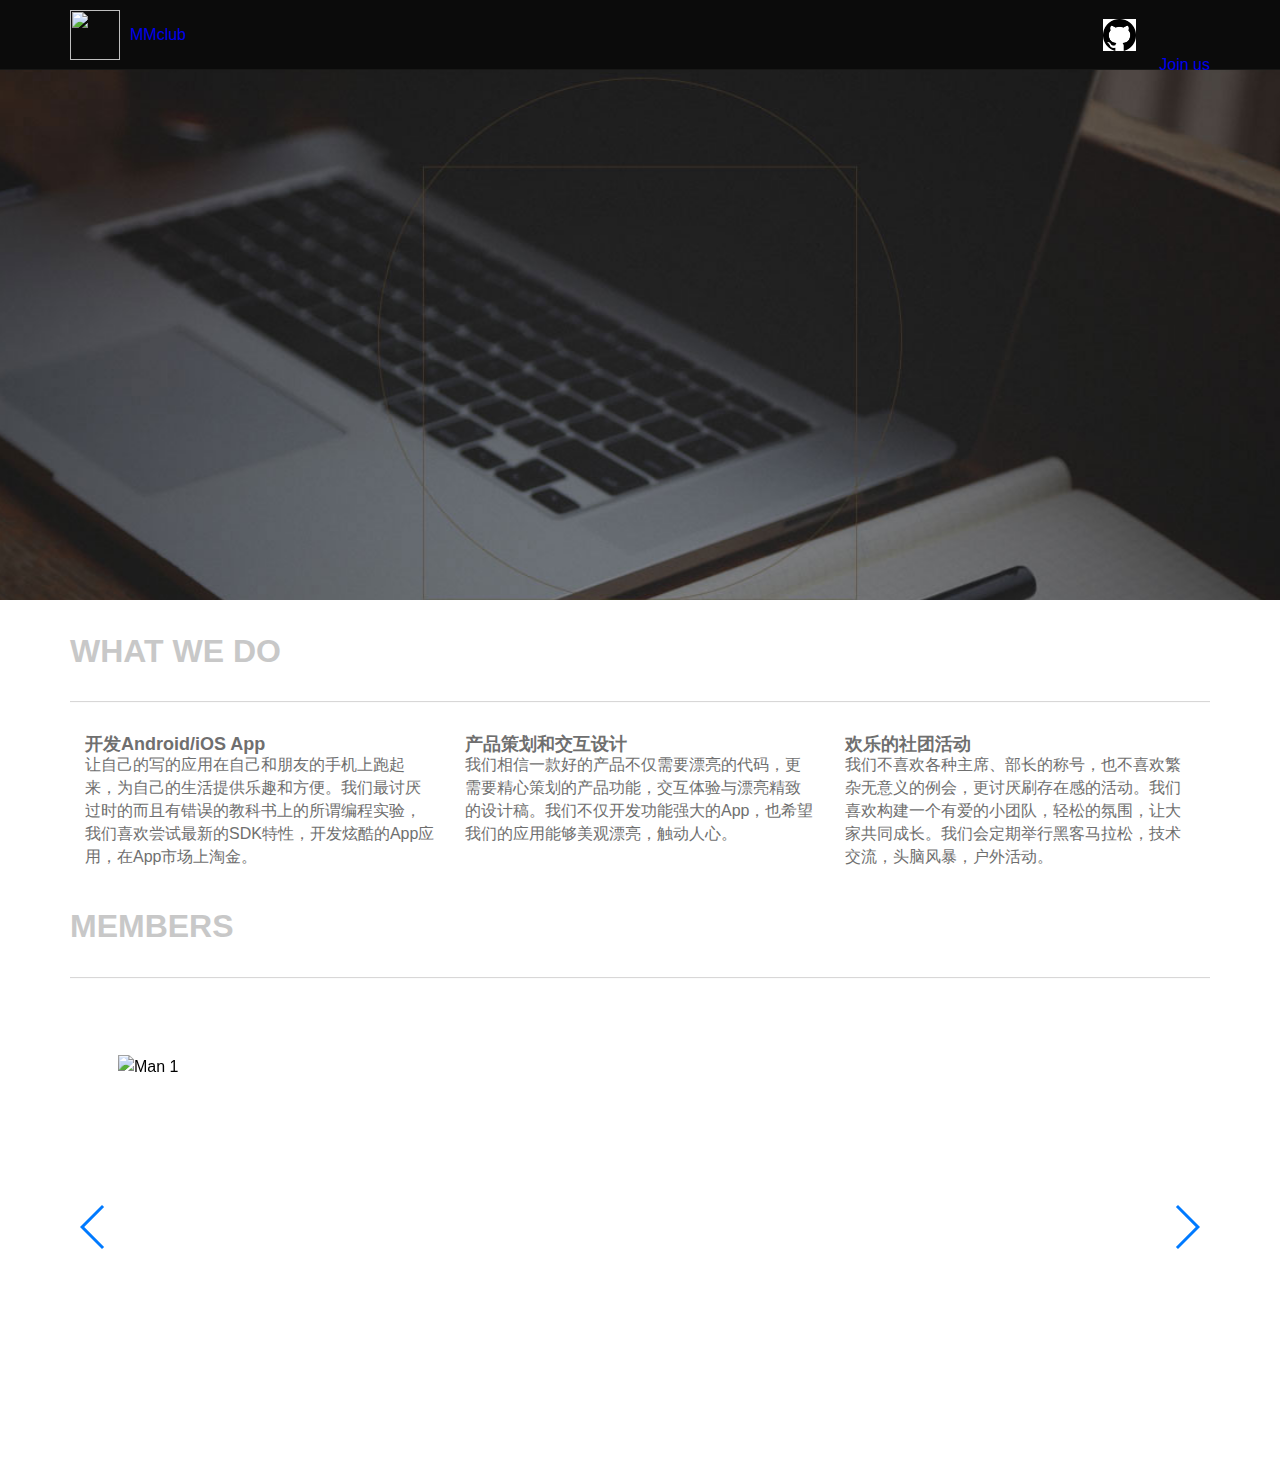
==== index.html @ 2ab3fcc4 "first commit" ====
<!DOCTYPE html>
<html>
<head>
	<meta charset="utf-8">
	<title>南京邮电大学移动互联网俱乐部</title>
    <meta name="viewport" content="width=device-width, initial-scale=1, maximum-scale=1, user-scalable=no">
	<link rel="stylesheet" type="text/css" href="css/swiper.min.css">
    <link rel="stylesheet" type="text/css" href="css/animate.min.css">
    <link rel="stylesheet" type="text/css" href="css/main.css">
</head>
<body>
            <div class="navbar">
                <div class="navcon">
                    <a href="#" class="index">
                        <img src="" class="logo">
                        <span>MMclub</span>
                        <div class="cls"></div>
                    </a>
                    <div class="cls"></div>
                    <div class="about">
                    <a href="http://mmclub.github.io/" class="gitcon">
                        <img src="img/github.png" class="git">
                    </a>
                    <a href="http://join.nupter.org/" class="join">
                        <span>Join us</span>
                    </a>
                    </div>
                    <div class="cls"></div>
                </div>
            </div>
            <div class="splash">
                
            </div>
            <div class="maincontent">
            <div class="memtitle"><h2>WHAT WE DO</h2></div>
            <div class="widewrapper">
        <div class="container">
            <div class="row features">
                <div class="col-md-4 feature">
                    <h3><!-- <a clas s="glyphicons tint"> <i></i> </a> -->开发Android/iOS App</h3>
                    <p>让自己的写的应用在自己和朋友的手机上跑起来，为自己的生活提供乐趣和方便。我们最讨厌过时的而且有错误的教科书上的所谓编程实验，我们喜欢尝试最新的SDK特性，开发炫酷的App应用，在App市场上淘金。</p>
                </div>
                <div class="col-md-4 feature">
                    <h3><!-- <i class="glyphicons fire"><i></i></i> -->产品策划和交互设计</h3>
                    <p>我们相信一款好的产品不仅需要漂亮的代码，更需要精心策划的产品功能，交互体验与漂亮精致的设计稿。我们不仅开发功能强大的App，也希望我们的应用能够美观漂亮，触动人心。</p>
                </div>
                <div class="col-md-4 feature">
                    <h3><!-- <i class="glyphicons cloud"><i></i></i> -->欢乐的社团活动</h3>
                    <p>我们不喜欢各种主席、部长的称号，也不喜欢繁杂无意义的例会，更讨厌刷存在感的活动。我们喜欢构建一个有爱的小团队，轻松的氛围，让大家共同成长。我们会定期举行黑客马拉松，技术交流，头脑风暴，户外活动。</p>
                </div>  
                <div class="cls"></div>      
            </div>
        </div>
    </div>
    <div class="memtitle"><h2>MEMBERS</h2></div>
            <div class="swiper-container">
                <div class="swiper-wrapper">
    <div class="swiper-slide">
        <img src="http://www.nupter.org/img/members/zy.jpg" class="img-responsive" alt="Man 1">
        <div class="description">
                        <h3>邹悦</h3>
                        <p>
                            青春无敌美少女设计师一枚，人生格言，不会写文案的产品经理不是好设计师
                        </p>                    
                    </div>
    </div>
    <div class="swiper-slide">
        <img src="http://www.nupter.org/img/members/fzy.JPG" class="img-responsive" alt="Man 1">
        <div class="description">
                        <h3>范泽宇</h3>
                        <p>
                             外号饭世钢，行业入门，设计进阶，会原型，会切图，懂点用研，
                        </p>      
                        <p>干点交互，有纪律没节操，有目标没野心，App收藏控，以上。</p>             
                    </div>
    </div>

    <div class="swiper-slide">
        <img src="http://www.nupter.org/img/members/11-xr.jpg" class="img-responsive" alt="Man 1">
        <div class="description">
                        <h3>苏东生</h3>
                        <p>
                             旭日东升。。。
                        </p>
                                          
                    </div>
    </div>

    <div class="swiper-slide">
        <img src="http://www.nupter.org/img/members/12-hxq.jpg" class="img-responsive" alt="Man 1">
        <div class="description">
                        <h3>胡雪茜</h3>
                        <p>
                             有故事的人，想做有意义的事。
                        </p>
                        <p>
                            兴趣相关:UI,WEB,数据库
                        </p>                   
                    </div>
    </div>

    <div class="swiper-slide">
        <img src="http://www.nupter.org/img/members/12-lxy.jpg" class="img-responsive" alt="Man 1">
        <div class="description">
                        <h3>林翔宇</h3>
                        <p>
                             喝酒、骑机车、读书、改Bug  <a href="http://linxiangyu.org"><br> 个人主页</a>
                        </p>
                        <div class="social-box">
                        </div>                    
                    </div>
    </div>

    <div class="swiper-slide">
        <img src="http://www.nupter.org/img/members/12-dzq.jpg" class="img-responsive" alt="Man 1">
        <div class="description">
                        <h3>戴志强</h3>
                        <p>
                            热衷各种非技术相关事情，爱网球，爱吉他，
                        </p>
                        <p>职业扯淡，非典型程序猿。
                            技术标签：Android开发</p>
                        <div class="social-box">
                        </div>                    
                    </div>
    </div>

    <div class="swiper-slide">
        <img src="http://www.nupter.org/img/members/12-wt.jpg" class="img-responsive" alt="Man 1">
        <div class="description">
                        <h3>王涛</h3>
                        <p>
                            文艺性码农，能写代码，会画画，弹弹吉他骑骑车。
                        </p>
                        <p>标签：Full-Stack Ruby 手绘 吉他</p>
                        <div class="social-box">
                        </div>                    
                    </div>
    </div>

    <div class="swiper-slide">
        <img src="http://www.nupter.org/img/members/13-zzn.jpg" class="img-responsive" alt="Man 1">
        <div class="description">
                        <h3>张中南</h3>
                        <p>
                            打工仔一枚，爱看金庸影视作品。
                        </p>
                        <div class="social-box">
                        </div>                    
                    </div>
    </div>

    <div class="swiper-slide">
        <img src="http://www.nupter.org/img/members/13-lsj.jpg" class="img-responsive" alt="Man 1">
        <div class="description">
                        <h3>林淑娇</h3>
                        <p>
                            。。。
                        </p>
                        <div class="social-box">
                        </div>                    
                    </div>
    </div>

    <div class="swiper-slide">
        <img src="http://www.nupter.org/img/members/13-zrm.jpg" class="img-responsive" alt="Man 1">
        <div class="description">
                        <h3>朱瑞萌</h3>
                        <p>
                            软苦工一只
                        </p>
                        <div class="social-box">
                        </div>                    
                    </div>
    </div>

    <div class="swiper-slide">
        <img src="http://www.nupter.org/img/members/13-fzy.jpg" class="img-responsive" alt="Man 1">
        <div class="description">
                        <h3>方振毅（网络工程）</h3>
                        <p>
                            喜欢用漂亮的代码去实现有意思的事儿。想变的文艺一点。
                        </p>
                        <p>技术标签：android web，还是小码农一枚。</p>
                        <div class="social-box">
                        </div>                    
                    </div>
    </div>

    <div class="swiper-slide">
        <img src="http://www.nupter.org/img/members/13-dyp.jpg" class="img-responsive" alt="Man 1">
        <div class="description">
                        <h3>丁逸鹏（软件工程）</h3>
                        <p>
                            技术标签：Android，cocos2d-x，目前也是在学习阶段，不断进步中
                        </p>
                        <div class="social-box">
                        </div>                    
                    </div>
    </div>

    <div class="swiper-slide">
        <img src="http://www.nupter.org/img/members/13-lcq.jpg" class="img-responsive" alt="Man 1">
        <div class="description">
                        <h3>刘春秋（软件工程）</h3>
                        <p>
                            ios开发方向
                        </p>
                        <div class="social-box">
                        </div>                    
                    </div>
    </div>

    <div class="swiper-slide">
        <img src="http://www.nupter.org/img/members/13-lg.jpg" class="img-responsive" alt="Man 1">
        <div class="description">
                        <h3>林钢</h3>
                        <p>
                            ios小菜鸟，生活很美好，
                        </p>
                        <p>做自己喜欢做的，学自己想学的</p>
                        <div class="social-box">
                        </div>                    
                    </div>
    </div>

    <div class="swiper-slide">
        <img src="http://www.nupter.org/img/members/13-hhy.jpg" class="img-responsive" alt="Man 1">
        <div class="description">
                        <h3>郝鸿延</h3>
                        <p>
                            做自己喜欢做的事！Follow my heart ！
                        </p>
                        <div class="social-box">
                        </div>                    
                    </div>
    </div>

    <div class="swiper-slide">
        <img src="http://www.nupter.org/img/members/13-lh.jpg" class="img-responsive" alt="Man 1">
        <div class="description">
                        <h3>李杭</h3>
                        <p>
                            想要做的，还没实现，继续加油
                        </p>
                        <div class="social-box">
                        </div>                    
                    </div>
    </div>

    <div class="swiper-slide">
        <img src="http://www.nupter.org/img/members/13-yjx.jpg" class="img-responsive" alt="Man 1">
        <div class="description">
                        <h3>杨江星</h3>
                        <p>
                            兴趣广泛，涉猎计算机许多方面，最敬佩那些开源社区中的大牛，
                        </p>
                        <p>并希望能成为他们中的一员，为开源社区做出贡献。</p>
                        <div class="social-box">
                        </div>                    
                    </div>
    </div>

    <div class="swiper-slide">
        <img src="http://www.nupter.org/img/members/13-yhy.jpg" class="img-responsive" alt="Man 1">
        <div class="description">
                        <h3>杨浩宇</h3>
                        <p>
                            喜欢看书，热爱移动互联网技术开发。
                        </p>
                        <a href="http://dzzxjl.top"><br> my blog</a>
                        <div class="social-box">
                        </div>                    
                    </div>
    </div>


    </div>
    <div class="swiper-button-prev"></div>
    <div class="swiper-button-next"></div>
            </div>
            </div>
<script src="js/swiper.min.js"></script>
<script>
	var mySwiper=new Swiper('.swiper-container', {
         loop:true,
         autoplay:5000,
         width:1140,
         height:380,
         nextButton: '.swiper-button-next',
         prevButton: '.swiper-button-prev',
         keyboardControl:true,
         setWrapperSize:false,
         roundLengths:true,
         })
</script>
</body>

</html>
---- css/main.css ----
@charset "utf-8";
*, *:before, *:after {
  -webkit-box-sizing: border-box;
  -moz-box-sizing: border-box;
  box-sizing: border-box;
}
html {
    -ms-touch-action: none;
    -webkit-font-smoothing: antialiased !important;
}
body,
div,
h1,
h3,
h4,
p,
ul,
li {
	margin: 0;
	padding: 0;
}
ul {
    list-style: none;
}
a {
    text-decoration: none;
    border: none;
    outline: none;
    display: inline-block;
}
img {
    display: block;
    border:none;
}
body {
	width: 100%;
    *cursor: default;
	/*overflow: hidden;*/
	font: 16px/1.5 "Microsoft YaHei",Helvetica,STHeiti STXihei,Microsoft JhengHei,Arial;
}

.navbar{
	position: absolute;
	height: 70px;
	width: 100%;
	background: #0b0b0b;
	border-bottom: 1px solid #181817;
}
.navcon{
	width: 1140px;
	margin: 0 auto;
}
.logo{
	height: 50px;
	width: 50px;
	float: left;
	margin: 10px 10px 10px 0;
}
.index>span{
	line-height: 70px;
}
.about{
	float: right;
}
.join>span{
	line-height: 70px;
}
.cls{
	clear: both;
	display: inline-block;
}
.git{
	background: white;
	height: 32px;
	margin: 19px;
}
.splash{
	background: url("../img/bg-1.jpg") no-repeat center center fixed;
	background-size: cover;
	padding: 4em 0;
	height: 600px;
}
.maincontent{
	width: 1140px;
	margin: 0 auto;
}
.memtitle>h2{
	font-size: 2em;
	color: #c8c8c8;
	text-transform: uppercase;
	font-weight: 600;
}
.widewrapper{
	background-repeat: repeat-x;
	box-shadow: inset 1px 3px 1px -2px #d4d3d3;
	line-height: 23px;
	font-family: 'Open Sans', sans-serif;
	color: #6f6f6f;
	margin-bottom: -50px;
}
.container{
  padding-right: 15px;
  padding-left: 15px;
  margin-right: auto;
  margin-left: auto;
}
@media (min-width: 1200px)
.container {
  max-width: 1140px;
}
@media (min-width: 992px)
.container {
  max-width: 970px;
}
@media (min-width: 768px)
.container {
  max-width: 750px;
}
.container:before, .container:after {
  display: table;
  content: " ";
}
.container:before, .container:after {
  display: table;
  content: " ";
}
.row {
  margin-right: -15px;
  margin-left: -15px;
}
.row:before, .row:after {
  display: table;
  content: " ";
}
.feature {
  margin-top: 34px;
  margin-bottom: 34px;
}
/*@media (min-width: 992px)*/
.col-md-4 {
  width: 33.33333333333332%;
}
.col-md-1, .col-md-2, .col-md-3, .col-md-4, .col-md-5, .col-md-6, .col-md-7, .col-md-8, .col-md-9, .col-md-10, .col-md-11 {
  float: left;
}
.col-xs-1, .col-xs-2, .col-xs-3, .col-xs-4, .col-xs-5, .col-xs-6, .col-xs-7, .col-xs-8, .col-xs-9, .col-xs-10, .col-xs-11, .col-xs-12, .col-sm-1, .col-sm-2, .col-sm-3, .col-sm-4, .col-sm-5, .col-sm-6, .col-sm-7, .col-sm-8, .col-sm-9, .col-sm-10, .col-sm-11, .col-sm-12, .col-md-1, .col-md-2, .col-md-3, .col-md-4, .col-md-5, .col-md-6, .col-md-7, .col-md-8, .col-md-9, .col-md-10, .col-md-11, .col-md-12, .col-lg-1, .col-lg-2, .col-lg-3, .col-lg-4, .col-lg-5, .col-lg-6, .col-lg-7, .col-lg-8, .col-lg-9, .col-lg-10, .col-lg-11, .col-lg-12 {
  position: relative;
  min-height: 1px;
  padding-right: 15px;
  padding-left: 15px;
}
.feature h3 {
  font-size: 18px;
  line-height: 18px;
  font-weight: 600;
  margin: 0 0 0px 0;
}
.glyphicons {
  display: inline-block;
  position: relative;
  padding: 5px 0 5px 35px;
  color: #1d1d1b;
  text-decoration: none;
}
.feature .glyphicons i:before {
  font-size: 23px;
  left: 3px;
  top: -9px;
  margin-left: -3px;
  float: left;
}
.glyphicons.tint i:before {
  content: "\e093";
}
.glyphicons i:before {
  color: #979797;
}
.glyphicons i:before {
  position: absolute;
  left: 0;
  top: 0;
  font: 24px/1em 'Glyphicons';
  font-style: normal;
  color: #1d1d1b;
}
.swiper-slide{
	height: 500px;
	box-shadow: inset 1px 3px 1px -2px #d4d3d3;
}
.img-responsive{
	height: 80%;
	position: relative;
	margin: auto 3em;
	top: 10%;
	display: inline-block;
}
.description{
	display: inline-block;
	position: relative;
	top: -50%;
	color: #6f6f6f;
}
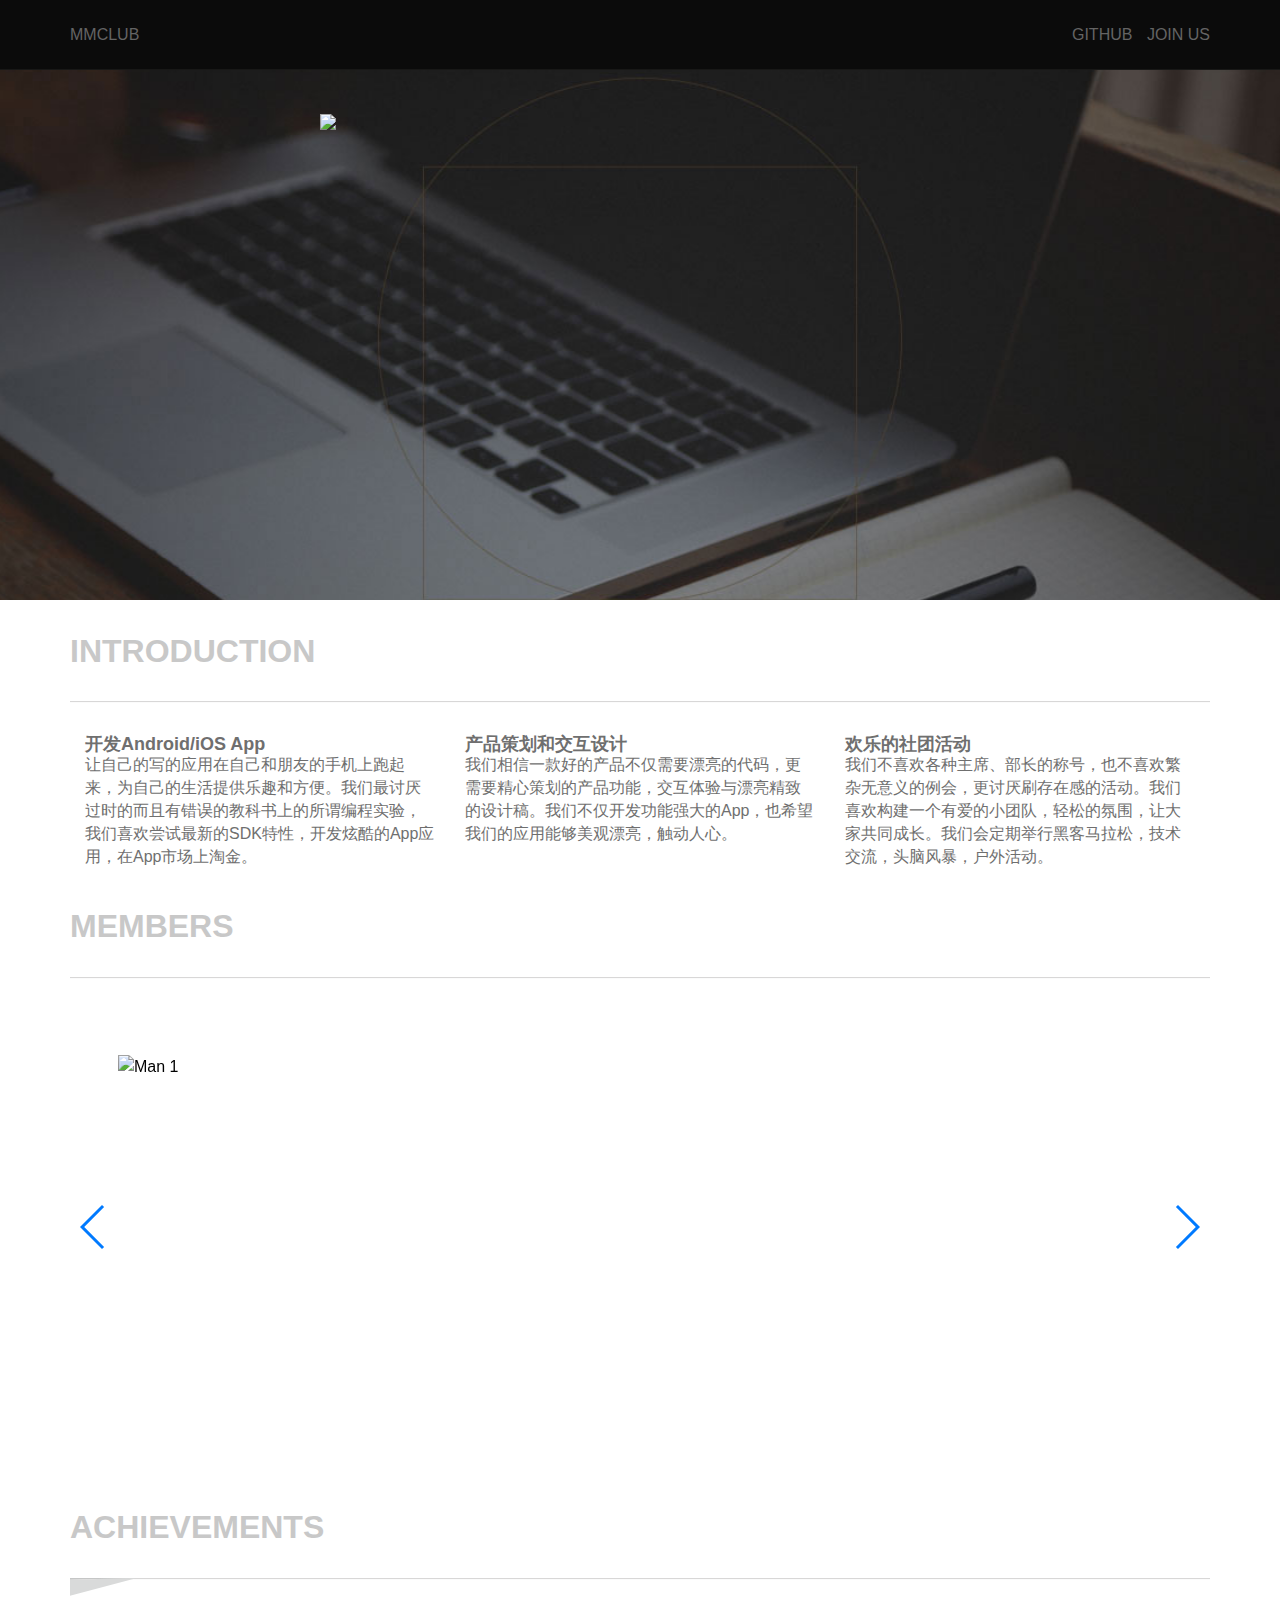
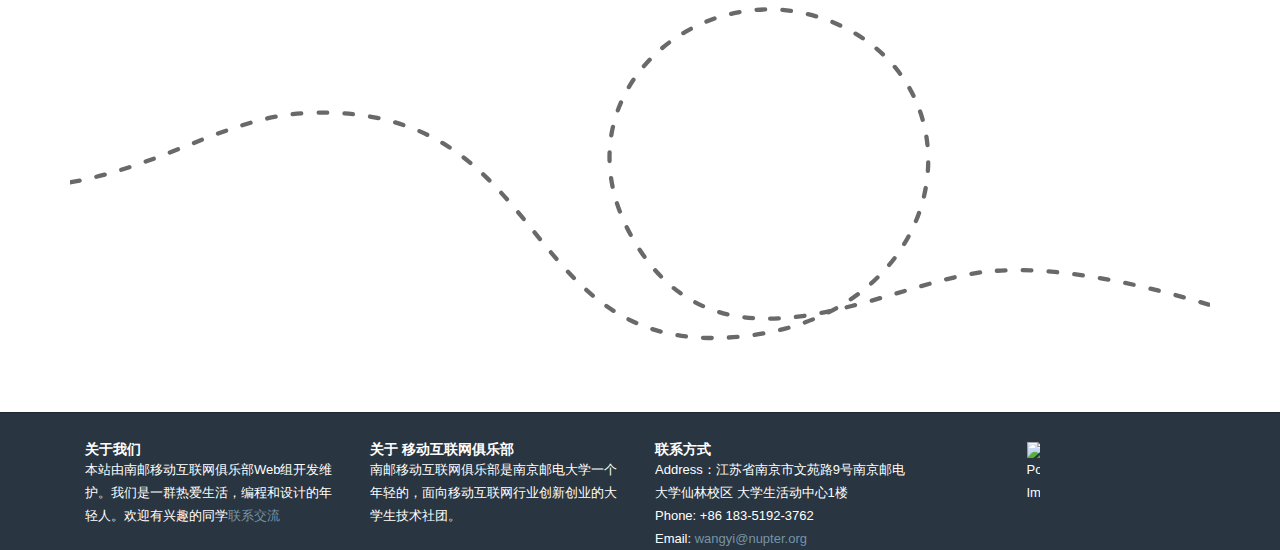
==== commit 9e286e33: "added an animation" ====
--- a/index.html
+++ b/index.html
@@ -12,14 +12,13 @@
             <div class="navbar">
                 <div class="navcon">
                     <a href="#" class="index">
-                        <img src="" class="logo">
                         <span>MMclub</span>
-                        <div class="cls"></div>
+                        
                     </a>
                     <div class="cls"></div>
                     <div class="about">
                     <a href="http://mmclub.github.io/" class="gitcon">
-                        <img src="img/github.png" class="git">
+                        <span>github</span>
                     </a>
                     <a href="http://join.nupter.org/" class="join">
                         <span>Join us</span>
@@ -29,10 +28,10 @@
                 </div>
             </div>
             <div class="splash">
-                
+                <img src="img/img003.png" class="text">
             </div>
             <div class="maincontent">
-            <div class="memtitle"><h2>WHAT WE DO</h2></div>
+            <div class="memtitle"><h2>INTRODUCTION</h2></div>
             <div class="widewrapper">
         <div class="container">
             <div class="row features">
@@ -104,8 +103,9 @@
         <div class="description">
                         <h3>林翔宇</h3>
                         <p>
-                             喝酒、骑机车、读书、改Bug  <a href="http://linxiangyu.org"><br> 个人主页</a>
-                        </p>
+                             喝酒、骑机车、读书、改Bug 
+                        </p>
+                        <p> <a href="http://linxiangyu.org"><br> 个人主页</a></p>
                         <div class="social-box">
                         </div>                    
                     </div>
@@ -273,26 +273,134 @@
                         </div>                    
                     </div>
     </div>
-
-
-    </div>
+    </div>
+
     <div class="swiper-button-prev"></div>
     <div class="swiper-button-next"></div>
+    </div>
+
+    <!-- <div class="memtitle"><h2>ACTIVITIES</h2></div>
+    <div class="actcon">
+    <div class="actswicon">
+        <div class="act_swiper">
+            <div class="swiper-wrapper">
+                <div class="swiper-slide">
+                    <img src="http://www.nupter.org/img/photo/man.jpg">
+                </div>
+                <div class="swiper-slide">
+                    <img src="http://www.nupter.org/img/photo/man.jpg">
+                </div>
             </div>
+        </div>
+        </div>
+    </div> -->
+    <div class="memtitle"><h2>ACHIEVEMENTS</h2></div>
+<div class="svgcon" id="svgcon">
+    <svg viewBox="0 0 3387 1270">
+  <path id="planePath" class="planePath" d="M-226 626c439,4 636,-213 934,-225 755,-31 602,769 1334,658 562,-86 668,-698 266,-908 -401,-210 -893,189 -632,630 260,441 747,121 1051,91 360,-36 889,179 889,179"/>
+  <g id="plane">
+    <polygon class="fil1" points="-141,-10 199,0 -198,-72 -188,-61 -171,-57 -184,-57 " />
+    <polygon class="fil2" points="199,0 -141,-10 -163,63 -123,9 " />
+    <polygon class="fil3" points="-95,39 -113,32 -123,9 -163,63 -105,53 -108,45 -87,48 -90,45 -103,41 -94,41 " />
+    <path class="fil4" d="M-87 48l-21 -3 3 8 19 -4 -1 -1zm-26 -16l18 7 -2 -1 32 -7 -29 1 11 -4 -24 -1 -16 -18 10 23zm10 9l13 4 -4 -4 -9 0z" />
+    <polygon class="fil1" points="-83,28 -94,32 -65,31 -97,38 -86,49 -67,70 199,0 -123,9 -107,27 " />
+  </g>
+  <!-- Define the motion path animation -->
+  <animateMotion xlink:href="#plane" dur="5s" repeatCount="1" rotate="auto" begin="indefinite">
+    <mpath xlink:href="#planePath" />
+  </animateMotion ></svg>
+  
+  <div class="achievement1 achievement">某年某月某日，有一个叫杨浩的帅哥出生了，MMclub感到很荣幸</div>
+  <div class="achievement2 achievement">某年某月某日，有一个叫杨浩的帅哥出生了，MMclub感到很荣幸</div>
+  <div class="achievement3 achievement">某年某月某日，有一个叫杨浩的帅哥出生了，MMclub感到很荣幸</div>
+  <div class="achievement4 achievement">某年某月某日，有一个叫杨浩的帅哥出生了，MMclub感到很荣幸</div>
+  <div class="achievement5 achievement">某年某月某日，有一个叫杨浩的帅哥出生了，MMclub感到很荣幸</div>
+
+</div>
+  
+</div>
+
+<!-- </div> -->
+
+<footer class="widewrapper footer">
+        <div class="container">
+            <div class="row footer">
+                <div class="col-sm-3">
+                    <h4>关于我们</h4>
+                    <p>本站由南邮移动互联网俱乐部Web组开发维护。我们是一群热爱生活，编程和设计的年轻人。欢迎有兴趣的同学<a href="mailto:lxyweb@gmail.com">联系交流</a></p>
+                </div>
+            <!--     <div class="col-sm-3">
+                    <div class="indent30">
+                    <h4>Recent News</h4>
+                    <ul class="grove-list">
+                        <li><a href="#">Hello World Shatana</a></li>
+                        <li><a href="#">Foobar in the sky flying so high</a></li>
+                        <li><a href="#">Wild things happening, all around</a></li>
+                        <li><a href="#">No time for that, no time for that</a></li>
+                    </ul>
+                    </div>
+                </div> -->
+                
+                <div class="col-sm-3">
+                    <h4>关于 移动互联网俱乐部</h4>
+                    <p>南邮移动互联网俱乐部是南京邮电大学一个年轻的，面向移动互联网行业创新创业的大学生技术社团。</p>
+                </div>
+
+
+                <div class="col-sm-3">
+                    <h4>联系方式</h4>
+                    <p>Address：江苏省南京市文苑路9号南京邮电大学仙林校区  大学生活动中心1楼</p>
+                    <p>Phone: +86 183-5192-3762</p>
+                    <p>Email: <a href="mailto:wangyi@nupter.org">wangyi@nupter.org</a></p>
+                </div>
+
+                <div class="col-sm-3">
+                    <div class="showroom-item col-sm-6">
+                        <div class="image">
+                            <img src="http://www.nupter.org/img/other/weixin.jpg" class="img-responsive" alt="Portfolio Image">
+                            <a class="overlay">
+                                <div class="name">微信公众号</div>
+                            </a>
+                        </div>
+                    </div>
+                    
+                </div>
+
+            <!--     <div class="col-sm-3">
+                    <h4>Connect</h4>
+                    <a href="#" class="glyphicons facebook"><i></i></a>
+                    <a href="#" class="glyphicons twitter"><i></i></a>
+                    <a href="#" class="glyphicons google_plus"><i></i></a>
+                    <a href="#" class="glyphicons linked_in"><i></i></a>
+                </div>    -->         
             </div>
+        </div>
+    </footer>
 <script src="js/swiper.min.js"></script>
+<script src="js/svgAnimation.js"></script>
 <script>
 	var mySwiper=new Swiper('.swiper-container', {
          loop:true,
          autoplay:5000,
-         width:1140,
+         //width:1140,
          height:380,
          nextButton: '.swiper-button-next',
          prevButton: '.swiper-button-prev',
          keyboardControl:true,
          setWrapperSize:false,
          roundLengths:true,
-         })
+         autoplayDisableOnInteraction:false,
+         });
+    // var act_swiper=new Swiper('.act_swiper', {
+    //     loop:true,
+    //     autoplay:3000,
+    //     direction:'vertical',
+    //     height:400,
+    //     keyboardControl:true,
+    //      setWrapperSize:false,
+    //      roundLengths:true,
+    //      autoplayDisableOnInteraction:false,
+    // })
 </script>
 </body>
 
--- a/css/main.css
+++ b/css/main.css
@@ -36,8 +36,9 @@
 	width: 100%;
     *cursor: default;
 	/*overflow: hidden;*/
-	font: 16px/1.5 "Microsoft YaHei",Helvetica,STHeiti STXihei,Microsoft JhengHei,Arial;
-}
+	font: 16px/1.5 "Open Sans",sans-serif,"Microsoft YaHei",Helvetica,STHeiti STXihei,Microsoft JhengHei,Arial;
+}
+
 
 .navbar{
 	position: absolute;
@@ -45,34 +46,56 @@
 	width: 100%;
 	background: #0b0b0b;
 	border-bottom: 1px solid #181817;
+	color: #ffffff;
 }
 .navcon{
 	width: 1140px;
 	margin: 0 auto;
-}
-.logo{
-	height: 50px;
-	width: 50px;
-	float: left;
-	margin: 10px 10px 10px 0;
+	color: #ffffff;
+}
+.navcon a{
+  color: #646464;
+  text-transform: uppercase;
+  cursor: pointer;
+}
+
+.navcon a:link{
+	color: #646464;
+}
+.navcon a:visited{
+	color: #646464;
+}
+.navcon a:active{
+	color: #646464;
+}
+.gitcon{
+	margin-right: 10px;
 }
 .index>span{
 	line-height: 70px;
 }
+a.index:hover{
+	color: rgb(225, 188, 134);
+}
 .about{
 	float: right;
 }
-.join>span{
+.about a{
+	display: inline-block;
+}
+.about a:hover{
+	color: rgb(225, 188, 134);
+}
+.about span{
 	line-height: 70px;
+}
+.join{
+	position: relative;
+	top: -50%;
 }
 .cls{
 	clear: both;
 	display: inline-block;
-}
-.git{
-	background: white;
-	height: 32px;
-	margin: 19px;
 }
 .splash{
 	background: url("../img/bg-1.jpg") no-repeat center center fixed;
@@ -80,11 +103,20 @@
 	padding: 4em 0;
 	height: 600px;
 }
+.text{
+	position: absolute;
+	width: 50%;
+	left: 50%;
+	margin-left: -25%;
+	margin-top: 50px;
+}
 .maincontent{
 	width: 1140px;
 	margin: 0 auto;
 }
 .memtitle>h2{
+	/*font-family: "Open Sans", sans-serif;*/
+
 	font-size: 2em;
 	color: #c8c8c8;
 	text-transform: uppercase;
@@ -94,7 +126,7 @@
 	background-repeat: repeat-x;
 	box-shadow: inset 1px 3px 1px -2px #d4d3d3;
 	line-height: 23px;
-	font-family: 'Open Sans', sans-serif;
+	/*font-family: 'Open Sans', sans-serif;*/
 	color: #6f6f6f;
 	margin-bottom: -50px;
 }
@@ -199,4 +231,201 @@
 	position: relative;
 	top: -50%;
 	color: #6f6f6f;
-}+}
+.actcon{
+	height: 400px;
+	overflow: hidden;
+	box-shadow: inset 1px 3px 1px -2px #d4d3d3;
+}
+.actcon .swiper-slide{
+	box-shadow: none;
+	text-align: center;
+}
+.actswicon{
+	overflow: hidden;
+	margin: 50px auto;
+}
+.svgcon{
+  box-shadow: inset 1px 3px 1px -2px #d4d3d3;
+  position: relative;
+}
+svg{
+  
+}
+.planePath {
+  stroke: #69696C;
+  stroke-width: .1%;
+  stroke-width: .5%;
+  stroke-dasharray: 1% 2%;
+  stroke-linecap: round;
+  fill: none;
+}
+
+.fil1 {
+  fill: #D9DADA;
+}
+
+.fil2 {
+  fill: #C5C6C6;
+}
+
+.fil4 {
+  fill: #9D9E9E;
+}
+
+.fil3 {
+  fill: #AEAFB0;
+}
+.achievement{
+  /*display: none;*/
+  opacity: 0;
+}
+.achievement1{
+  position: absolute;
+  left: 2%;
+  top: 35px;
+  border: 1px solid red;
+  width: 15%;
+}
+.achievement2{
+  position: absolute;
+  left: 15%;
+  top: 190px;
+  border: 1px solid red;
+  width: 13%;
+}
+.achievement3{
+  position: absolute;
+  left: 31%;
+  top: 40px;
+  border: 1px solid red;
+  width: 15%;
+}
+.achievement4{
+  position: absolute;
+  left: 55%;
+  top: 90px;
+  border: 1px solid red;
+  width: 13%;
+}
+.achievement5{
+  position: absolute;
+  left: 82%;
+  top: 100px;
+  border: 1px solid red;
+  width: 13%;
+}
+.widewrapper.footer {
+  background-color: #293540;
+  color: #ffffff;
+  -webkit-box-shadow: inset 1px 3px 1px -2px #202a32;
+  -moz-box-shadow: inset 1px 3px 1px -2px #202a32;
+  box-shadow: inset 1px 3px 1px -2px #202a32;
+}
+footer {
+  font-size: 13px;
+  line-height: 20px;
+  overflow: hidden;
+}
+.container {
+  max-width: 1140px;
+  padding-right: 15px;
+  padding-left: 15px;
+  margin-right: auto;
+  margin-left: auto;
+}
+@media (min-width: 992px)
+.container {
+  max-width: 970px;
+}
+@media (min-width: 768px)
+.container {
+  max-width: 750px;
+}
+.row.footer {
+  margin-top: 20px;
+  margin-bottom: 10px;
+}
+.row {
+  margin-right: -15px;
+  margin-left: -15px;
+}
+.col-sm-3 {
+  width: 25%;
+  float: left;
+  position: relative;
+  min-height: 1px;
+  padding-right: 15px;
+  padding-left: 15px;
+}
+footer h4 {
+  font-size: 14px;
+  font-weight: 600;
+  margin-top: 10px;
+  line-height: 1.1;
+}
+.col-sm-3 a{
+	color: #7694a7;
+	text-decoration: none;
+}
+.showroom-item {
+  margin-bottom: 20px;
+}
+.col-sm-6 {
+  width: 50%;
+  float: left;
+  position: relative;
+  min-height: 1px;
+  padding-right: 15px;
+  padding-left: 15px;
+}
+.showroom-item .image {
+  position: relative;
+}
+.col-sm-3 .img-responsive {
+  display: block;
+  height: auto;
+  max-width: 100%;
+  margin: 10px 1em;
+  margin-left: 5.5em;
+}
+.showroom-item .image .overlay {
+  position: absolute;
+  left: 0;
+  right: 0px;
+  top: 0px;
+  bottom: 0;
+  opacity: 0;
+  display: hidden;
+  background-color: #000000;
+  -webkit-transition: all 0.5s ease-in;
+  -moz-transition: all 0.5s ease-in;
+  -o-transition: all 0.5s ease-in;
+  transition: all 0.5s ease-in;
+  overflow: hidden;
+}
+.col-sm-offset-2 {
+  margin-left: 16.666666666666664%;
+}
+.col-sm-12 {
+  width: 100%;
+}
+
+@keyframes show{
+  from{
+    opacity: 0;
+  }
+  to{
+    opacity: 1;
+  }
+}
+@-webkit-keyframes show{
+  from{
+    opacity: 0;
+  }
+  to{
+    opacity: 1;
+  }
+}
+
+}
